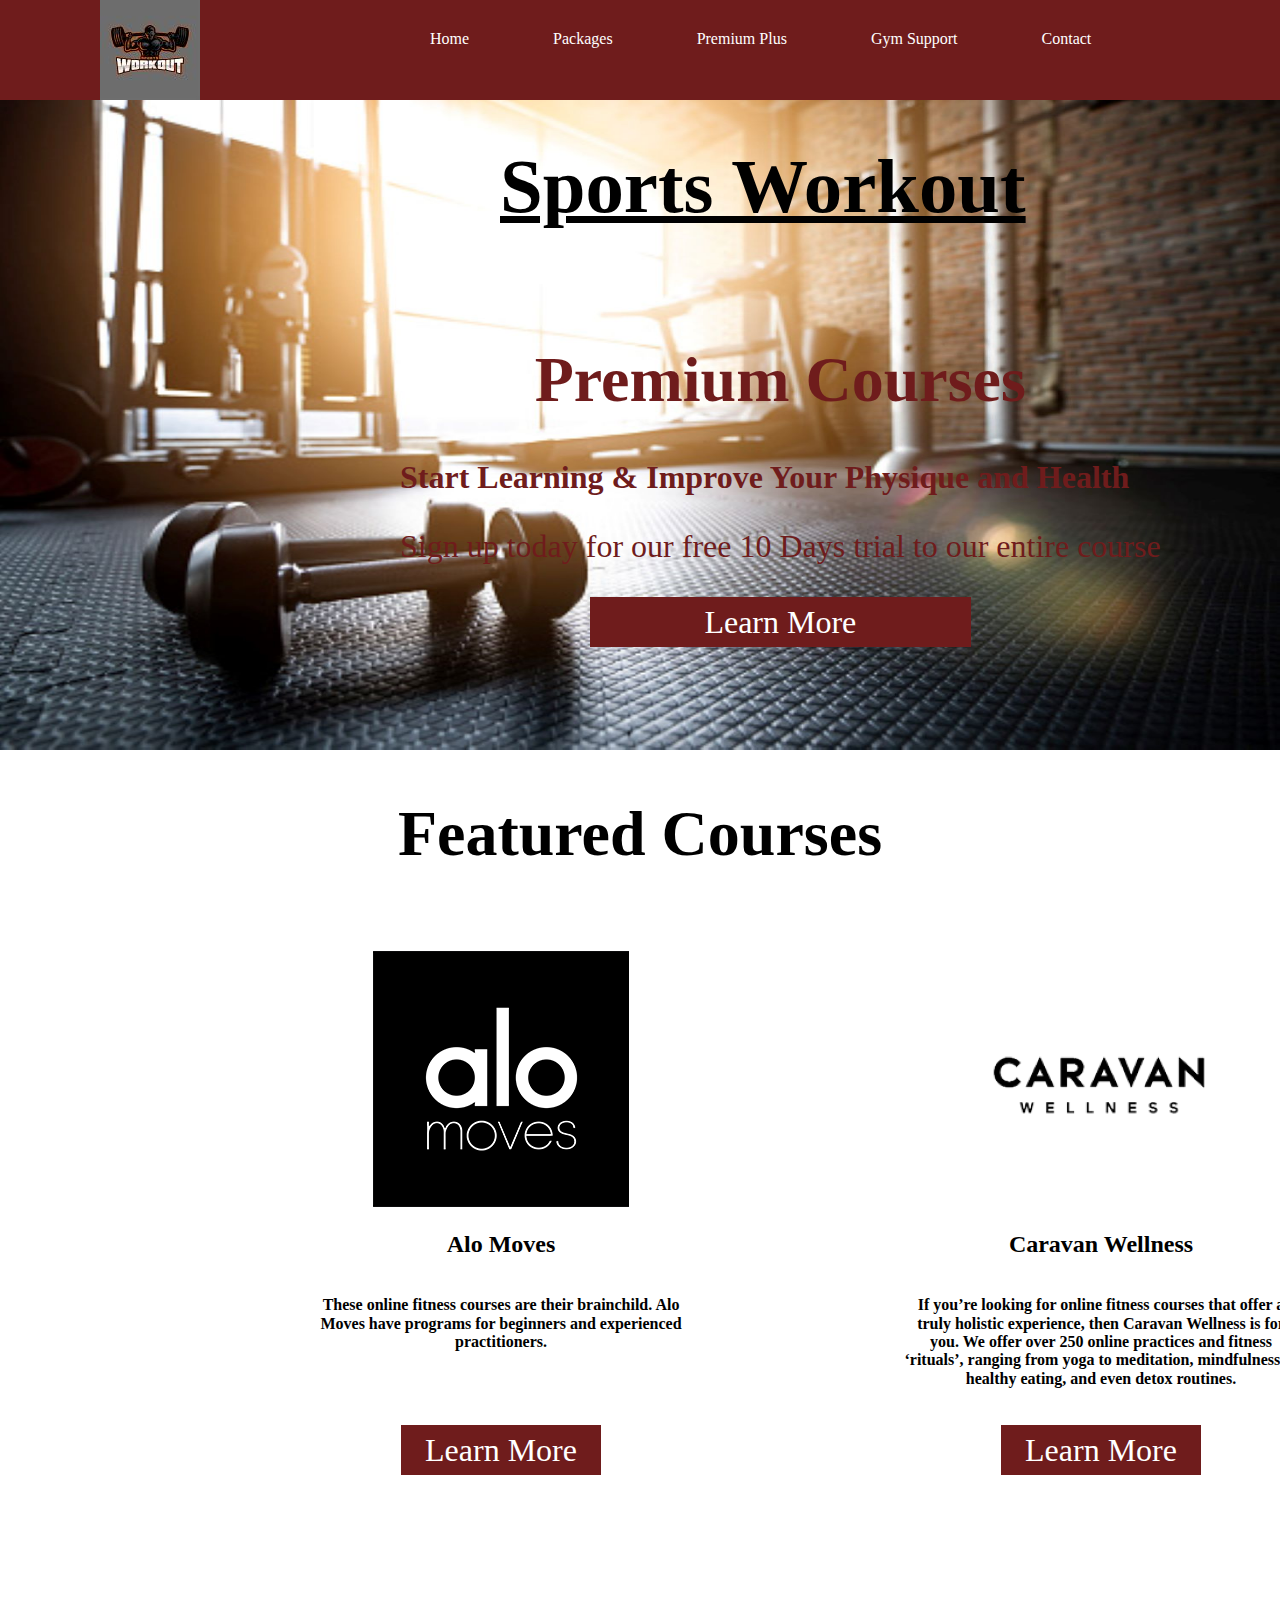
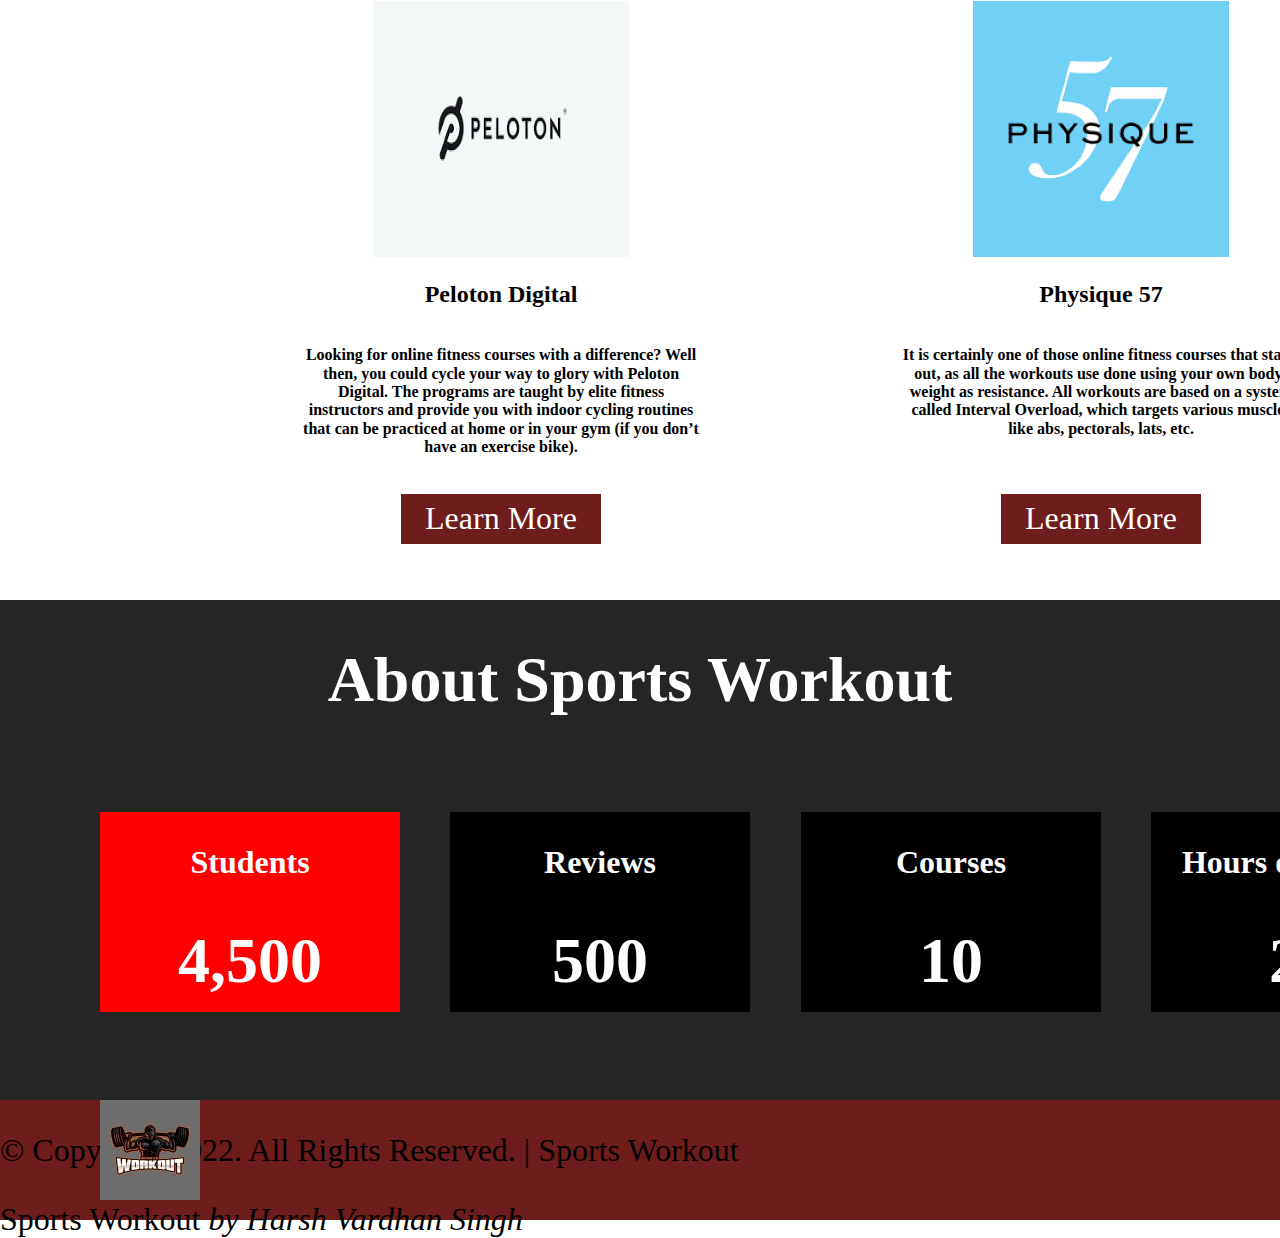
==== index.html @ c499c9a0 "Initial Commit" ====
<!DOCTYPE html>
<!DOCTYPE html>
<html>
  <head>

    <title>Sports Workout | Home</title>
    <link rel="stylesheet" type="text/css" href="css/normalize.css">

<!-- Start Custom CSS -->
<link rel="stylesheet" type="text/css" href="css/home.css">

<!-- Start Global CSS -->
<link rel="stylesheet" type="text/css" href="css/global.css">
  <body>
    <header>
      <img  id ="logo" src="images/logo.jpg" alt="">
<nav>
  <a href="index.html">Home</a>

  <a href="packages.html">Packages</a>
  <a href="premiumplus.html">Premium Plus</a>
  <a href="support.html">Gym Support</a>
  <a href="contact.html">Contact</a>
</nav>
    </header>

    <section id="slideshow">
      <section id="header">
      <center><h1> <big> <strong> <u> Sports Workout </u> </strong> </big></h1></center>
      <br>
      </section>

      <section id="content">

        <center><h1>Premium Courses</h1></center>
			  <h3>Start Learning & Improve Your Physique and Health</h3>
			  <p>Sign up today for our free 10 Days trial to our entire course</p>

			<center><button>Learn More</button></center>

		  </section>

		  <img id="slide" src="images/bg1.jpg">

    </section>
    <section id="Courses">
      <center><h1>Featured Courses</h1></center>
      <div class="course1">

			<center><img src="images/alo.png"></center>

			<center><h2>Alo Moves</h2></center>

			<center><h6>These online fitness courses are their brainchild. Alo Moves have programs for beginners and experienced practitioners.
        <br>
        <br>
        <br>
      </h6></center>

			<center><button>Learn More</button></center>

		</div>
    <div class="course2">

  <center><img src="images/c.png"></center>

    <center><h2>Caravan Wellness</h2></center>

    <center><h6>If you’re looking for online fitness courses that offer a truly holistic experience, then Caravan Wellness is for you. We offer over 250 online practices and fitness ‘rituals’, ranging from yoga to meditation, mindfulness to healthy eating, and even detox routines.
<br>
    </h6></center>

    <center><button>Learn More</button></center>

  </div>

  <div class="course3">

  <center><img src="images/pelo.png"></center>

    <center><h2>Peloton Digital</h2></center>

    <center><h6>Looking for online fitness courses with a difference? Well then, you could cycle your way to glory with Peloton Digital. The programs are taught by elite fitness instructors and provide you with indoor cycling routines that can be practiced at home or in your gym (if you don’t have an exercise bike).</h6></center>

    <center><button>Learn More</button></center>

  </div>
  <div class="course4">

  <center><img src="images/images.png"></center>

    <center><h2>Physique 57</h2></center>

    <center><h6> It is certainly one of those online fitness courses that stand out, as all the workouts use done using your own body-weight as resistance. All workouts are based on a system called Interval Overload, which targets various muscles like abs, pectorals, lats, etc.
    <br>
    <br>
    </h6></center>

    <center><button>Learn More</button></center>

  </div>


    </section>

    <section>
      <section id="about">
        <div class="about">
          <h1>About Sports Workout</h1>

        </div>
        <div class="students">
          <h3>Students</h3>
          <h1>4,500</h1>

        </div>
        <div class="reviews">
          <h3>Reviews</h3>
          <h1>500</h1>

        </div>
        <div class="courses">
          <h3>Courses</h3>
          <h1>10</h1>

        </div>
        <div class="content">
          <h3>Hours of Content</h3>
          <h1>20</h1>

        </div>

      </section>
    </section>
    <footer>
      <img id="logo" src="images/logo.jpg" alt="">
      <p>© Copyright 2022. All Rights Reserved. | Sports Workout</p>
      <p> Sports Workout<cite> by Harsh Vardhan Singh</cite> </p>
    </footer>


  </body>
</html>
---- css/home.css ----
/*
====================================================================================================================================================================
                                                    Start Slideshow Properties
====================================================================================================================================================================
*/
section#header {
    color: black;
    position: absolute;
    top: 100px;
    left: 500px;

}

section#content {
    color: #6f1c1c;
    position: absolute;
    top: 300px;
    left: 400px;

}

img#slide {
    width: 100%;
    height: 650px;
}

/*
====================================================================================================================================================================
                                                    End Slideshow Properties
====================================================================================================================================================================
*/


/*
====================================================================================================================================================================
                                                    Start Featured Courses Properties
====================================================================================================================================================================
*/

div.course1{
    width: 400px;
    height: 300px;
    background: white;
    border: 1px solid transparent;
    position: absolute;
    top: 950px;
    left: 300px;
}

div.course2 {
    width: 400px;
    height: 300px;
    background: white;
    border: 1px solid transparent;
    position: absolute;
    top: 950px;
    left: 900px;
}

div.course3 {
    width: 400px;
    height: 300px;
    background: white;
    border: 1px solid transparent;
    position: absolute;
    top: 1600px;
    left: 300px;
}
div.course4 {
    width: 400px;
    height: 300px;
    background: white;
    border: 1px solid transparent;
    position: absolute;
    top: 1600px;
    left: 900px;
  }

h6 {
	font-size: 1em;
}

/*
====================================================================================================================================================================
                                                    End Featured Courses Properties
====================================================================================================================================================================
*/


/*
====================================================================================================================================================================
                                                    Start About Section Properties
====================================================================================================================================================================
*/

section#about {
    width: 100%;
    height: 509px;
    background: #252525;
    position: absolute;
    top: 2200px;
    left: 0;
}

div.about {
	color: white;
	text-align: center;
}

div.students {
    width: 300px;
    height: 200px;
    background: red;
    text-align: center;
    color: white;
    position: absolute;
    top: 212px;
    left: 100px;
}

div.reviews {
    width: 300px;
    height: 200px;
    background: black;
    text-align: center;
    color: white;
    position: absolute;
    top: 212px;
    left: 450px;
}

div.courses {
    width: 300px;
    height: 200px;
    background: black;
    text-align: center;
    color: white;
    position: absolute;
    top: 212px;
    left: 801px;
}

div.content {
    width: 300px;
    height: 200px;
    background: black;
    text-align: center;
    color: white;
    position: absolute;
    top: 212px;
    left: 1151px;
}

/*
====================================================================================================================================================================
                                                    End About Section Properties
====================================================================================================================================================================
*/

/*
====================================================================================================================================================================
                                                    Start Learn Tech Section Properties
====================================================================================================================================================================
*/

div.learntechnow {
    width: 400px;
    height: 500px;
    background: white;
    border: 1px solid transparent;
    position: absolute;
    top: 2500px;
    left: 400px;
}

div.learntechpodcast {
    width: 400px;
    height: 500px;
    background: white;
    border: 1px solid transparent;
    position: absolute;
    top: 2500px;
    left: 850px;
}

div.learntechblog {
    width: 400px;
    height: 500px;
    background: white;
    border: 1px solid transparent;
    position: absolute;
    top: 2500px;
    left: 1300px;
}
.h1lt {

    position: absolute;
    top: 2320px;
    left: 614px;
}



/*
====================================================================================================================================================================
                                                    End Learn Tech Section Properties
====================================================================================================================================================================
*/

/*
====================================================================================================================================================================
                                                    Start Footer
====================================================================================================================================================================
*/
footer{
    width: 100%;
    height: 120px;
    background: #6f1c1c;
    position: absolute;
    top: 2700px;
    left: 0;
}
p#footer {
    text-align: center;
    color: white;
    margin-top: 32px;
    font-size: 1em;
}
p#credits {
    text-align: center;
    color: white;
    margin-top: 32px;
    font-size: 1em;
}



/*
====================================================================================================================================================================
                                                    End Footer
====================================================================================================================================================================
*/
---- css/global.css ----
/*
====================================================================================================================================================================
                                                    Start Global Properties
====================================================================================================================================================================
*/
body {
    font-family: roboto;
}

header {
	width: 100%;
	height: 100px;
	background: #6f1c1c;
}

img#logo {
    margin-left: 100px;
    margin-right: 100px;
    position: absolute;
    top: 0px;
    left: 0;
}

nav {
    display: inline-block;
    margin-left: 400px;
    margin-top: 30px;
}

a {
	color: white;
	text-decoration: none;
	font-weight: 2em;
	font-family: 'roboto';
	margin-right: 20px;
    padding: 30px;
}

a:hover {
    color: white;
    background: red;
    padding: 30px;
}

button {
    width: 50%;
    height: 50px;
    background: #6f1c1c;
    color: white;
    font-size: 2em;
    border:none;
}

button:hover {
    background: #09568d;
}

h1 {
    font-size: 4em;
}

h3 {
    font-size: 2em;
}

p {
    font-size: 2em;
}

/*
====================================================================================================================================================================
                                                    End Global Properties
====================================================================================================================================================================
*/
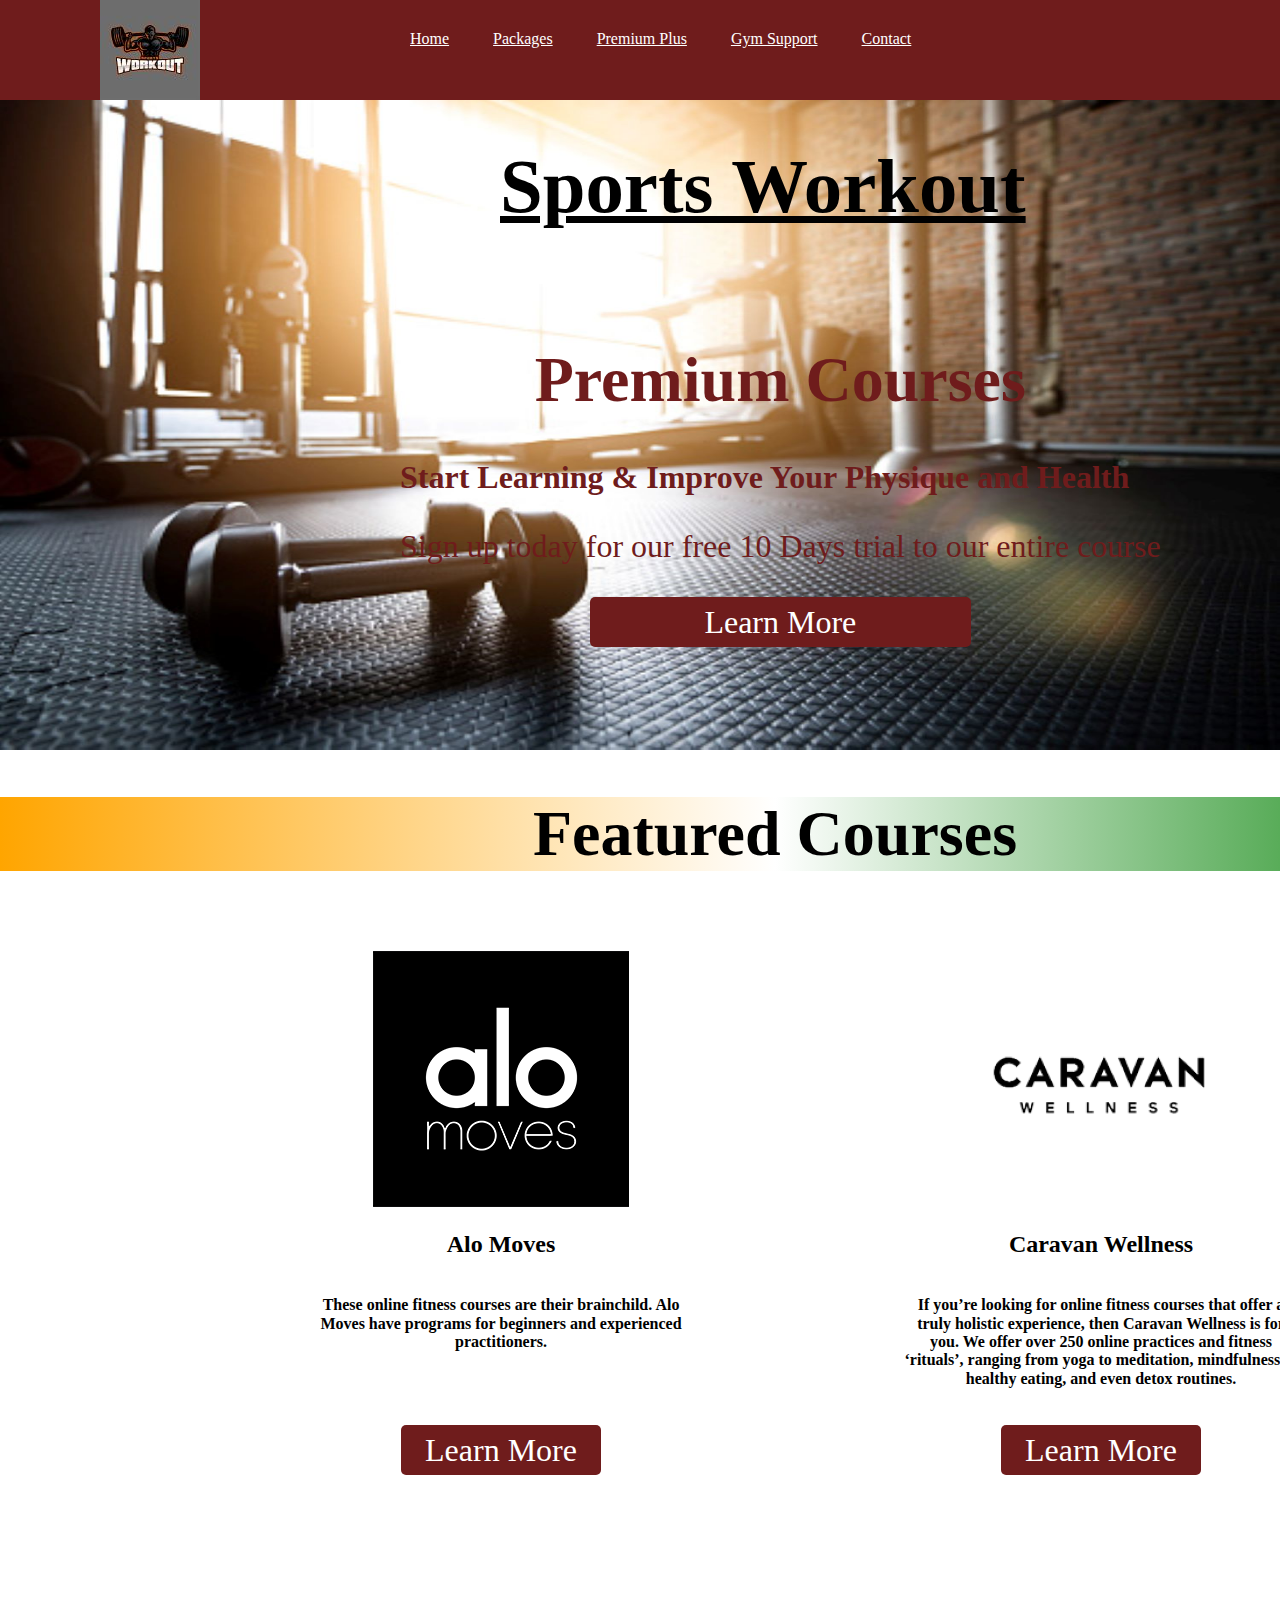
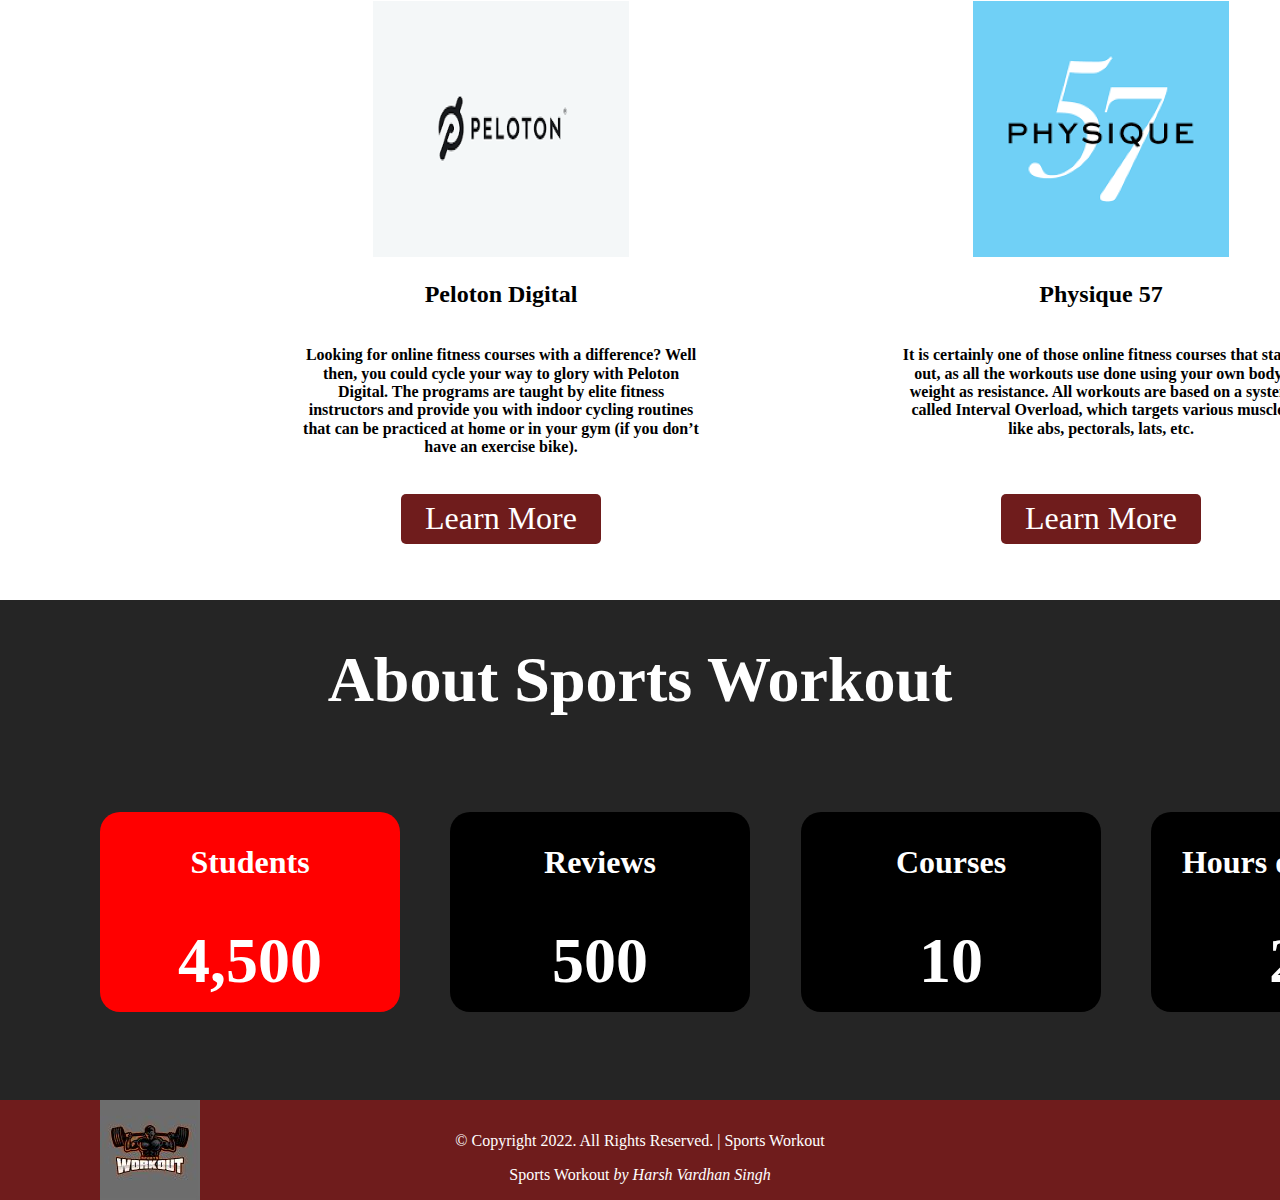
==== commit c4d1d5f0: "Initial Commit" ====
--- a/index.html
+++ b/index.html
@@ -134,8 +134,8 @@
     </section>
     <footer>
       <img id="logo" src="images/logo.jpg" alt="">
-      <p>© Copyright 2022. All Rights Reserved. | Sports Workout</p>
-      <p> Sports Workout<cite> by Harsh Vardhan Singh</cite> </p>
+      <p id="footer">© Copyright 2022. All Rights Reserved. | Sports Workout</p>
+      <p id="credits"> Sports Workout<cite> by Harsh Vardhan Singh</cite> </p>
     </footer>
 
 
--- a/css/home.css
+++ b/css/home.css
@@ -8,6 +8,7 @@
     position: absolute;
     top: 100px;
     left: 500px;
+
 
 }
 
@@ -22,6 +23,14 @@
 img#slide {
     width: 100%;
     height: 650px;
+}
+section#Courses{
+background: rgb(210, 210, 210);
+background-image: linear-gradient(to right,orange,white,green);
+width: 1550px;
+height: auto;
+top:750px;
+left:0px;
 }
 
 /*
@@ -116,6 +125,7 @@
     position: absolute;
     top: 212px;
     left: 100px;
+    border-radius: 20px;
 }
 
 div.reviews {
@@ -127,6 +137,7 @@
     position: absolute;
     top: 212px;
     left: 450px;
+    border-radius: 20px;
 }
 
 div.courses {
@@ -138,6 +149,7 @@
     position: absolute;
     top: 212px;
     left: 801px;
+    border-radius: 20px;
 }
 
 div.content {
@@ -149,6 +161,7 @@
     position: absolute;
     top: 212px;
     left: 1151px;
+    border-radius: 20px;
 }
 
 /*
@@ -157,55 +170,6 @@
 ====================================================================================================================================================================
 */
 
-/*
-====================================================================================================================================================================
-                                                    Start Learn Tech Section Properties
-====================================================================================================================================================================
-*/
-
-div.learntechnow {
-    width: 400px;
-    height: 500px;
-    background: white;
-    border: 1px solid transparent;
-    position: absolute;
-    top: 2500px;
-    left: 400px;
-}
-
-div.learntechpodcast {
-    width: 400px;
-    height: 500px;
-    background: white;
-    border: 1px solid transparent;
-    position: absolute;
-    top: 2500px;
-    left: 850px;
-}
-
-div.learntechblog {
-    width: 400px;
-    height: 500px;
-    background: white;
-    border: 1px solid transparent;
-    position: absolute;
-    top: 2500px;
-    left: 1300px;
-}
-.h1lt {
-
-    position: absolute;
-    top: 2320px;
-    left: 614px;
-}
-
-
-
-/*
-====================================================================================================================================================================
-                                                    End Learn Tech Section Properties
-====================================================================================================================================================================
-*/
 
 /*
 ====================================================================================================================================================================
@@ -214,7 +178,7 @@
 */
 footer{
     width: 100%;
-    height: 120px;
+    height: 100px;
     background: #6f1c1c;
     position: absolute;
     top: 2700px;
@@ -229,7 +193,7 @@
 p#credits {
     text-align: center;
     color: white;
-    margin-top: 32px;
+    margin-top: 10px;
     font-size: 1em;
 }
 
--- a/css/global.css
+++ b/css/global.css
@@ -19,6 +19,8 @@
     position: absolute;
     top: 0px;
     left: 0;
+    opacity: 1.0
+    border-radius:10px;
 }
 
 nav {
@@ -29,17 +31,18 @@
 
 a {
 	color: white;
-	text-decoration: none;
+	text-decoration: underline;
 	font-weight: 2em;
 	font-family: 'roboto';
 	margin-right: 20px;
-    padding: 30px;
+    padding: 10px;
 }
 
 a:hover {
     color: white;
     background: red;
-    padding: 30px;
+    padding: 10px;
+    border-radius: 4px;
 }
 
 button {
@@ -49,10 +52,12 @@
     color: white;
     font-size: 2em;
     border:none;
+    border-radius: 5px;
 }
 
 button:hover {
-    background: #09568d;
+    background: red;
+    border-radius: 5px;
 }
 
 h1 {
